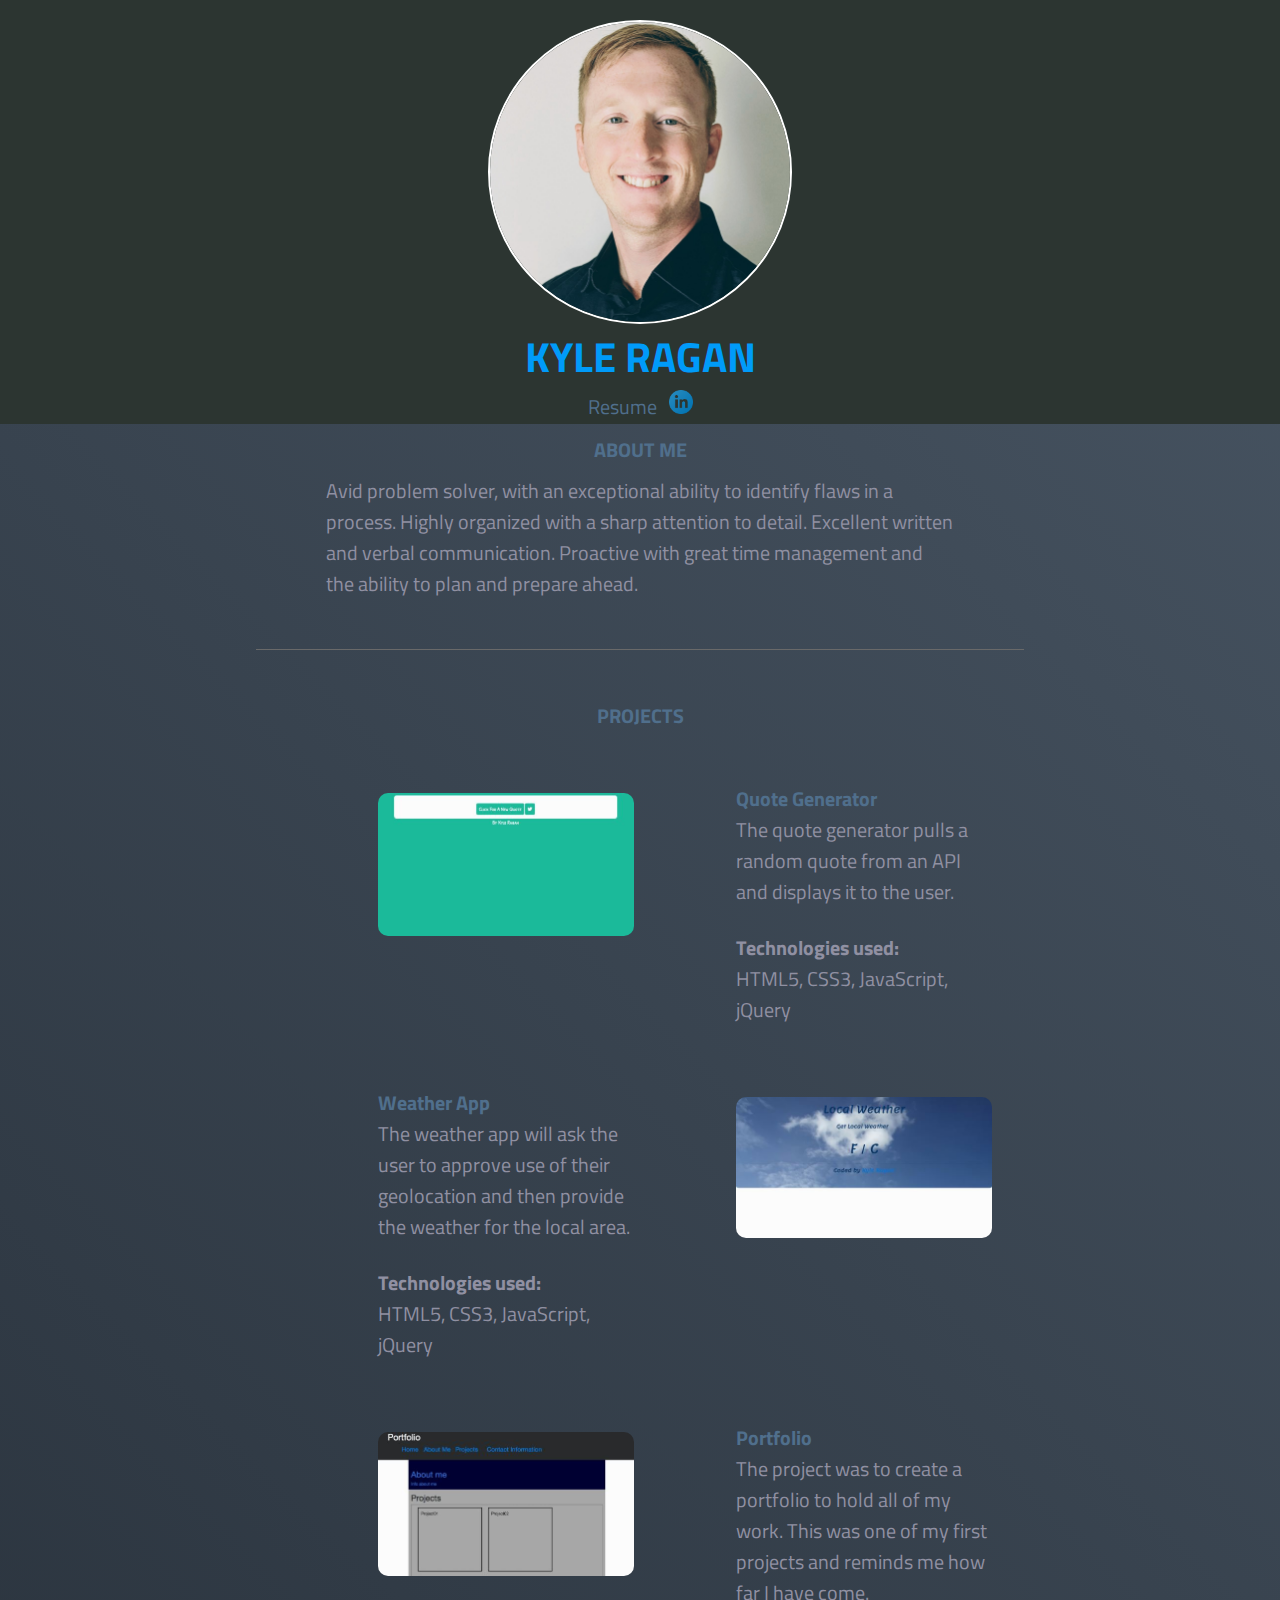
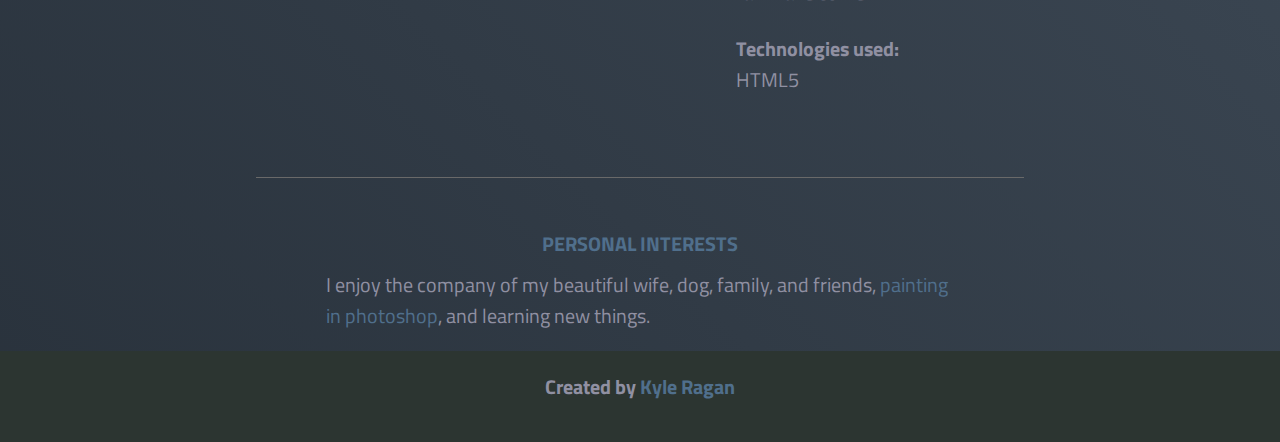
==== index.html @ 996f5518 "initial commit" ====
<!DOCTYPE html>
<html>


    <head>

        <title>Kyle's Portfolio</title>

        <meta charset="UTF-8"/>
        <meta name="viewport" content="width=device-width, initial-scale=1.0" />
        <meta http-equiv="X-UA-Compatible" content="ie=edge" />

        <!-- My stylesheet -->
        <link rel="stylesheet" href="./css/stylesheet.css"/>
        <!-- Google fonts -->
        <link href="https://fonts.googleapis.com/css?family=Titillium+Web&display=swap" rel="stylesheet">

    </head>

        <header class="header">

                <!-- profile pic, name, and contact info -->
                <div class="contentWrapper">
                    <div class="imageCropper" id="padding"><img class="profilePic" src="images/profilePic3.jpg"></div>
                            <h1 class="myName">KYLE RAGAN</h1>
                    <table class="myNameTable">
                            <tr>
                                <td class="myNameTableTd">
                                    <a href="resources/SoftwareDevResume.pdf" id="link">Resume</a>
                                </td>
                                <td class="myNameTableTd">
                                        <button class="socialMediaBtn"><a href="https://www.linkedin.com/in/kmragan/" target=" "><div class="imgWrapper"><img src="images/linkedInLogoCircle.png"></div></a></button>
                                </td>
                            </tr>
                    </table>

                </div>

        </header>

        <body class="body">
            <div class="contentWrapper">
                <div class="sectionContainer">
                    <section id="aboutMeSection">
                            <h1 class="centerText">ABOUT ME</h1>
                            <p>
                            Avid problem solver, with an exceptional ability to identify flaws in a process. Highly organized with a sharp attention to detail. Excellent written and verbal communication. Proactive with great time management and the ability to plan and prepare ahead.
                            </p>
                        </div>
                    </section>
                </div>
                <hr>

                <section id="projectsSection">

                        <h1 class="centerText">PROJECTS</h1>
                        <div class="contentWrapper">
                            <div class="sectionContainer">
                                <table class="projectTable">
                                    <tr>
                                        <td class="projectTd">
                                            <!-- Quote Generator -->
                                            <a class="aContainer" id="link" href="https://codepen.io/ragankm/pen/wezOab" target=" ">
                                                    <div class="photo"><img class="roundCorner" src="images/quoteGenerator.JPG"></div>
                                            </a>
                                        </td>
                                        <td class="projectTd">
                                            <h1>Quote Generator</h1>
                                            <p>
                                                The quote generator pulls a random quote from an API and displays it to the user.
                                            </p>
                                            <p style="margin: 25px 0 0 0">
                                                <b>Technologies used:</b>
                                            </p>
                                            <p>
                                                HTML5, CSS3, JavaScript, jQuery
                                            </p>
                                        </td>
                                    </tr>

                                    <tr>
                                        <td class="projectTd">
                                            <!-- Weather App -->
                                            <h1>Weather App</h1>
                                            <p>
                                                The weather app will ask the user to approve use of their geolocation and then provide the weather for the local area.
                                            </p>
                                            <p style="margin: 25px 0 0 0">
                                                <b>Technologies used:</b>
                                            </p>
                                            <p>
                                                HTML5, CSS3, JavaScript, jQuery
                                            </p>
                                        </td>
                                        <td class="projectTd">
                                            <a class="aContainer" id="link" href="https://codepen.io/ragankm/full/OjJKMp" target=" ">
                                                    <div class="photo"><img class="roundCorner" src="images/weatherApp.JPG"></div>
                                            </a>
                                        </td>
                                    </tr>

                                    <tr>
                                        <td class="projectTd">
                                            <!-- Portfolio Project -->
                                            <a class="aContainer" id="link" href="https://codepen.io/ragankm/pen/dWKXpE" target=" ">
                                                    <div class="photo"><img class="roundCorner" src="images/portfolio.JPG"></div>
                                            </a>
                                        </td>
                                        <td class="projectTd">
                                            <h1>Portfolio</h1>
                                            <p>
                                                The project was to create a portfolio to hold all of my work. This was one of my first projects and reminds me how far I have come.
                                            </p>
                                            <p style="margin: 25px 0 0 0">
                                                <b>Technologies used:</b>
                                            </p>
                                            <p>
                                                HTML5
                                            </p>
                                        </td>
                                    </tr>
                                </table>
                            </div>
                        </div>

                        <hr>

                        <div class="contentWrapper">
                            <div class="sectionContainer">
                                <h1 class="centerText">PERSONAL INTERESTS</h1>
                                <p>I enjoy the company of my beautiful wife, dog, family, and friends, <a href="https://www.facebook.com/kyle.ragan.96/media_set?set=a.249969578405518&type=3" target=" " class="link">painting in photoshop</a>, and learning new things.</p>

                            </div>
                        </div>
                </section>
            </div>
        </body>

        <footer class="footer">
            <section id="footerSection">
                <div class="sectionContainer">
                    <h3>Created by <a href="https://www.freecodecamp.org/gt4yota" target=" " class="link">Kyle Ragan</a></h3>
                </div>
            </section>
        </footer>


</html>
---- css/stylesheet.css ----
/*----------------------- global formatting ----------------- */
html {
    background-color: #2C3531;
    font-family: 'Titillium Web', sans-serif;
    color: #9090a2;
    font-size: 20px;
    height: 100%;
}
* {
    margin: 0;
    padding: 0;
    border: 0;
    outline: 0;
    font-size: 100%;
    vertical-align: baseline;
    background-color: transparent;
}
h1 {
    color: #506F8C;
}
.header{
    background-color: #2C3531;
    width: 100%;
}
body {
    background-image: linear-gradient(45deg, #29323c, #485563);
    min-height: 100%;
    width: 100%;
}
.footer{
    background-color: #2C3531;
    left: 0; right: 0; bottom: 0;
    padding: 20px;
    text-align: center;
}
a:link {
    color: #506F8C;
    text-decoration: none;
    text-transform: text;
    transition: 0.2s;
    -moz-transition: 0.2s;      /*Firefox*/
    -webkit-transition: 0.2s;   /*Safari*/
    -o-transition: 0.2s;        /*Opera*/
}
.link:hover {
    color: #009BF9;
}
#link:hover {
    color: #009BF9;
}
a:visited {
    color: #506F8C;
}
hr {
    background-color: dimgrey !important;
    color: dimgrey !important;
    height: 1px !important;
    width: 60% !important;
    margin: 50px auto;
}
.projectTable {
    margin: 20px auto;
    /*border: solid 2px white;*/
}
.projectTd {
    vertical-align: top;
    padding: 30px 50px;
    width: 50%;
    /*border: solid 1px gray;*/
}
/* --------------------- Containers ------------------------ */
.contentWrapper{
    margin: auto;
    width: 70%;
    padding: 0 10px;
    /*border: solid 1px white;*/
}
.sectionContainer {
    margin: 0 auto 20px auto;
    width: 70%;
    padding: 0 10px;
}
.imgWrapper > img{
    object-fit: fill;
    height: 24px;
}
.imgWrapper:hover{
    transition: 0.2s;
}
.socialMediaBtn {
    background-color: transparent;
    border-radius: 50%;
    height: 24px;
}
.socialMediaBtn:hover {
    transition: 0.2s;
    border-radius: 50%;
    background-color: whitesmoke;
}
.myNameTable {
    margin: auto;
    /*border: solid 1px white;*/
}
.myNameTableTd {

    padding: 0 5px;
    vertical-align: center;
    align-content: center;
}
#padding {
    margin: 20px auto 0;
}
/*#push{
    margin: 10px 0 0 10px;
}*/
#floatLeft{
    float: left;
}
#floatRight{
    float: right;
    margin-right: 100px;
}
.profileContainer{
    margin: auto;
    padding: 10px 0;
    width: 50%;
    text-align: center;
}
.imageCropper{
    border-radius: 50%;
    border: solid 2px white;
    width: 300px;
    height: 300px;
    position: relative;
    overflow: hidden;
    margin: auto;
}
.profilePic{
    display: inline;
    margin: 0 auto;
    /* margin-left: 1px; */
    max-height: 170%;
    max-width: auto;
}
.photo > img {
    object-fit: contain;
    width: 20vw;
    max-height: 30vh;
    margin: 10px 0;
}
.roundCorner {
    border-radius: 10px;
}
/*-------------------projects formatting---------------------*/
.aContainer:hover {
    transition: 0.2s;
}
.aContainer:hover img {     /*scales the image on hover*/
    transition: 0.2s;
    transform: scale(1.05);
}
/*---------------------- misc formatting -------------------------*/
.myName{
    font-size: 42px;
    font-weight: bold;
    text-align: center;
    color: #009BF9;
}
.centerText{
    text-align: center;
    margin: 10px 0;
}
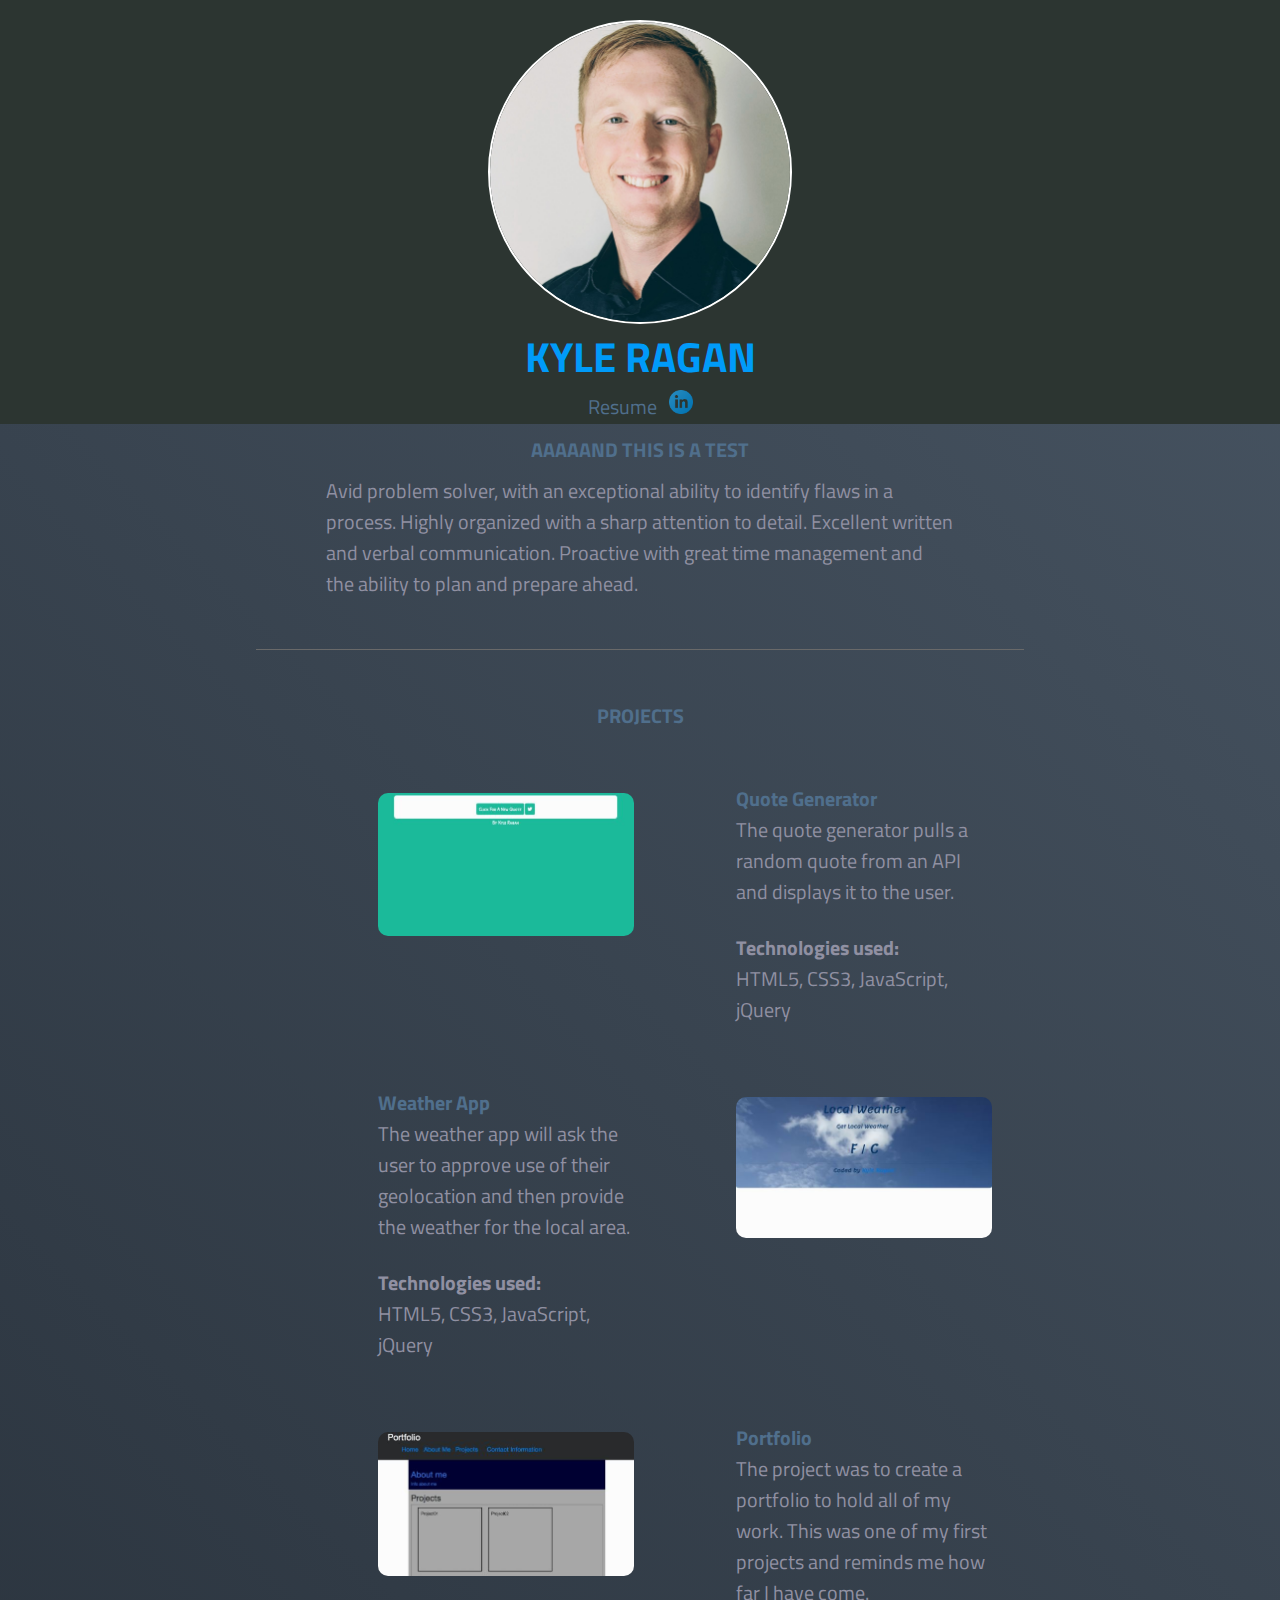
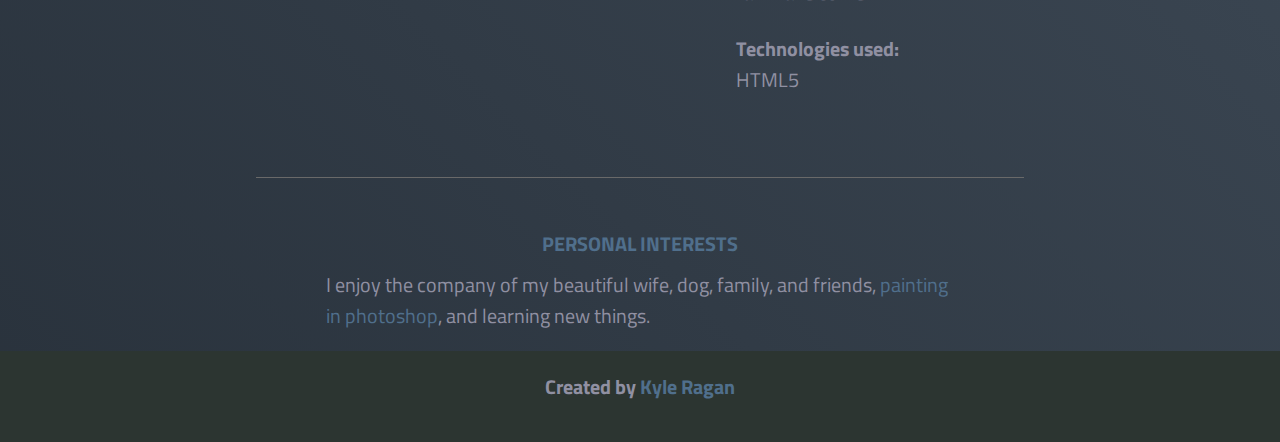
==== commit 5babd7cf: "testing git changes on my working-copy branch" ====
--- a/index.html
+++ b/index.html
@@ -42,7 +42,7 @@
             <div class="contentWrapper">
                 <div class="sectionContainer">
                     <section id="aboutMeSection">
-                            <h1 class="centerText">ABOUT ME</h1>
+                            <h1 class="centerText">AAAAAND THIS IS A TEST</h1>
                             <p>
                             Avid problem solver, with an exceptional ability to identify flaws in a process. Highly organized with a sharp attention to detail. Excellent written and verbal communication. Proactive with great time management and the ability to plan and prepare ahead.
                             </p>
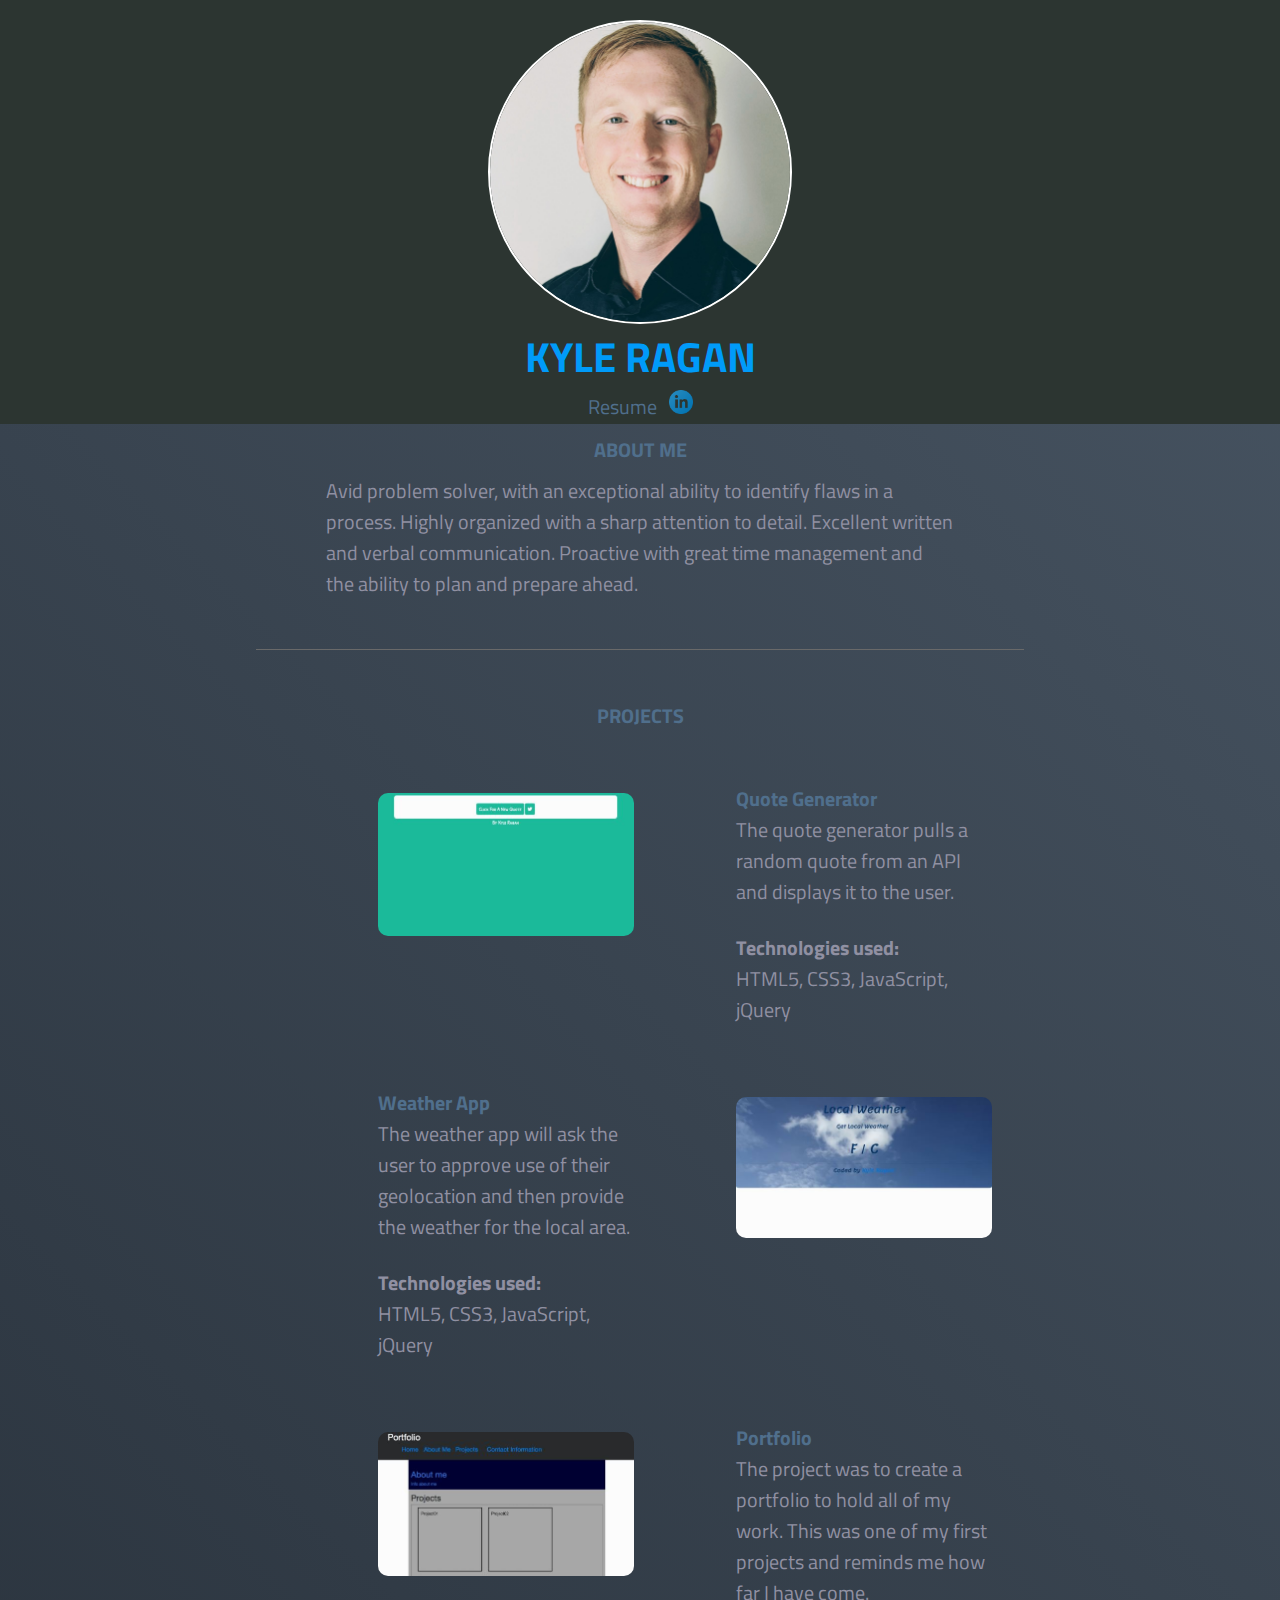
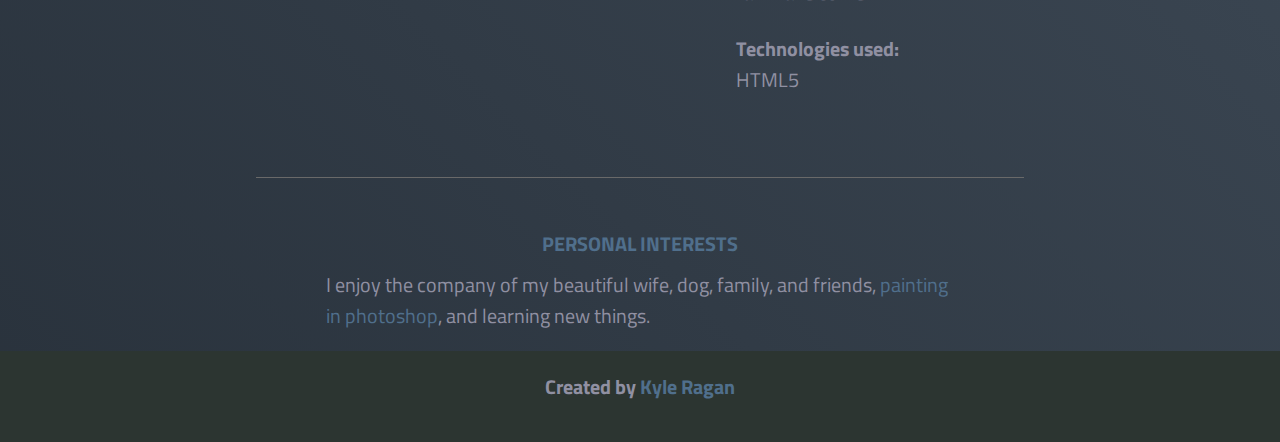
==== commit 45458d2e: "going back and fixing what i changed for test" ====
--- a/index.html
+++ b/index.html
@@ -42,7 +42,7 @@
             <div class="contentWrapper">
                 <div class="sectionContainer">
                     <section id="aboutMeSection">
-                            <h1 class="centerText">AAAAAND THIS IS A TEST</h1>
+                            <h1 class="centerText">ABOUT ME</h1>
                             <p>
                             Avid problem solver, with an exceptional ability to identify flaws in a process. Highly organized with a sharp attention to detail. Excellent written and verbal communication. Proactive with great time management and the ability to plan and prepare ahead.
                             </p>
